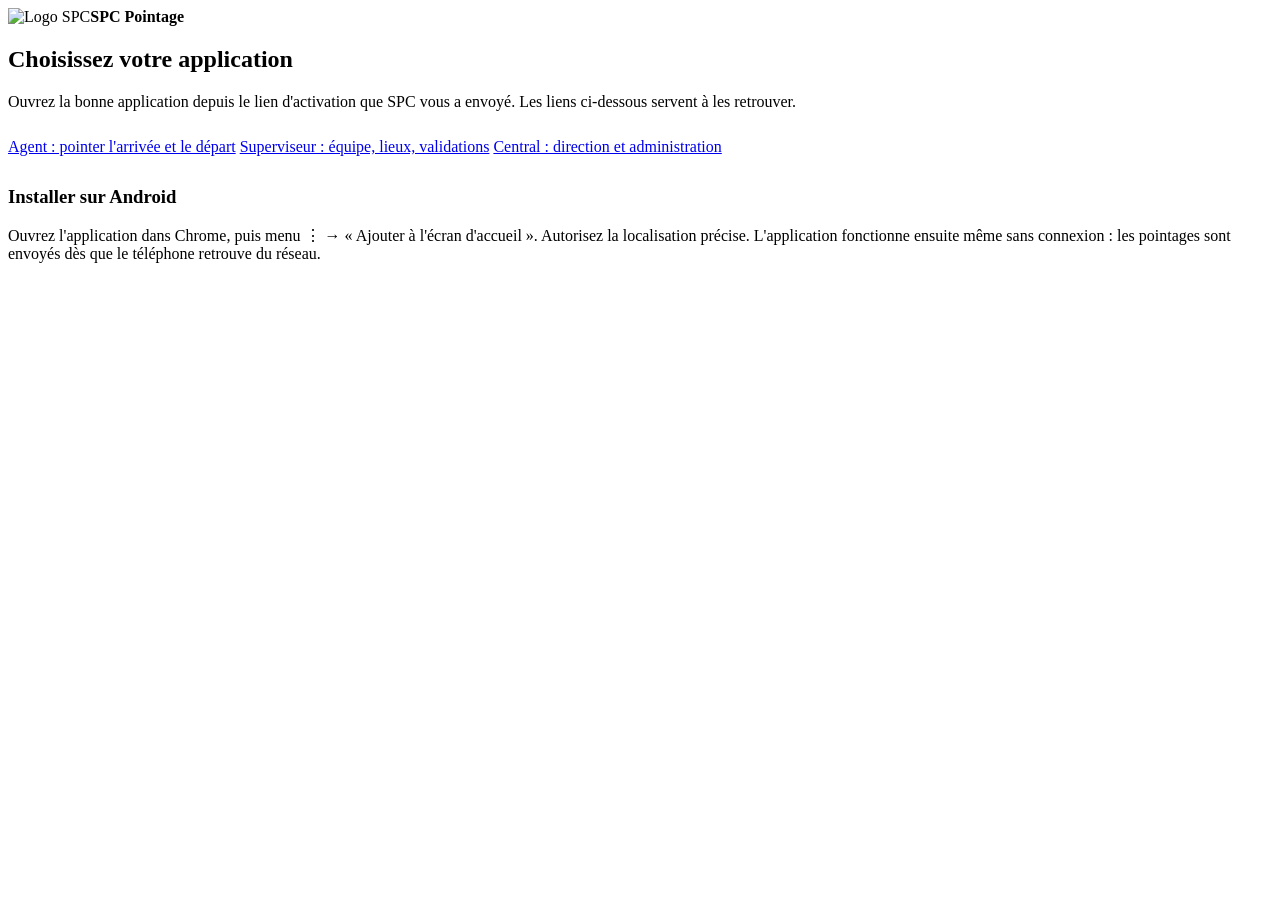
==== index.html @ 76d10866 "Add files via upload" ====
<!doctype html>
<html lang="fr">
<head>
<meta charset="utf-8">
<meta name="viewport" content="width=device-width, initial-scale=1">
<meta name="theme-color" content="#1B4F9E">
<title>SPC Pointage</title>
<link rel="icon" href="shared/icon-192.png">
<link rel="stylesheet" href="shared/ui.css">
</head>
<body>
<header class="top"><img src="shared/logo.png" alt="Logo SPC"><b>SPC Pointage</b></header>
<main>
  <div class="card"><h2>Choisissez votre application</h2>
    <p class="sub">Ouvrez la bonne application depuis le lien d'activation que SPC vous a envoyé. Les liens ci-dessous servent à les retrouver.</p>
    <div class="row" style="flex-direction:column;align-items:stretch">
      <a class="btn primary big" style="text-align:center;line-height:40px" href="agent/">Agent : pointer l'arrivée et le départ</a>
      <a class="btn big" style="text-align:center;line-height:40px" href="supervisor/">Superviseur : équipe, lieux, validations</a>
      <a class="btn big" style="text-align:center;line-height:40px" href="central/">Central : direction et administration</a>
    </div>
  </div>
  <div class="card"><h3>Installer sur Android</h3><p class="sub">Ouvrez l'application dans Chrome, puis menu ⋮ → « Ajouter à l'écran d'accueil ». Autorisez la localisation précise. L'application fonctionne ensuite même sans connexion : les pointages sont envoyés dès que le téléphone retrouve du réseau.</p></div>
</main>
</body>
</html>
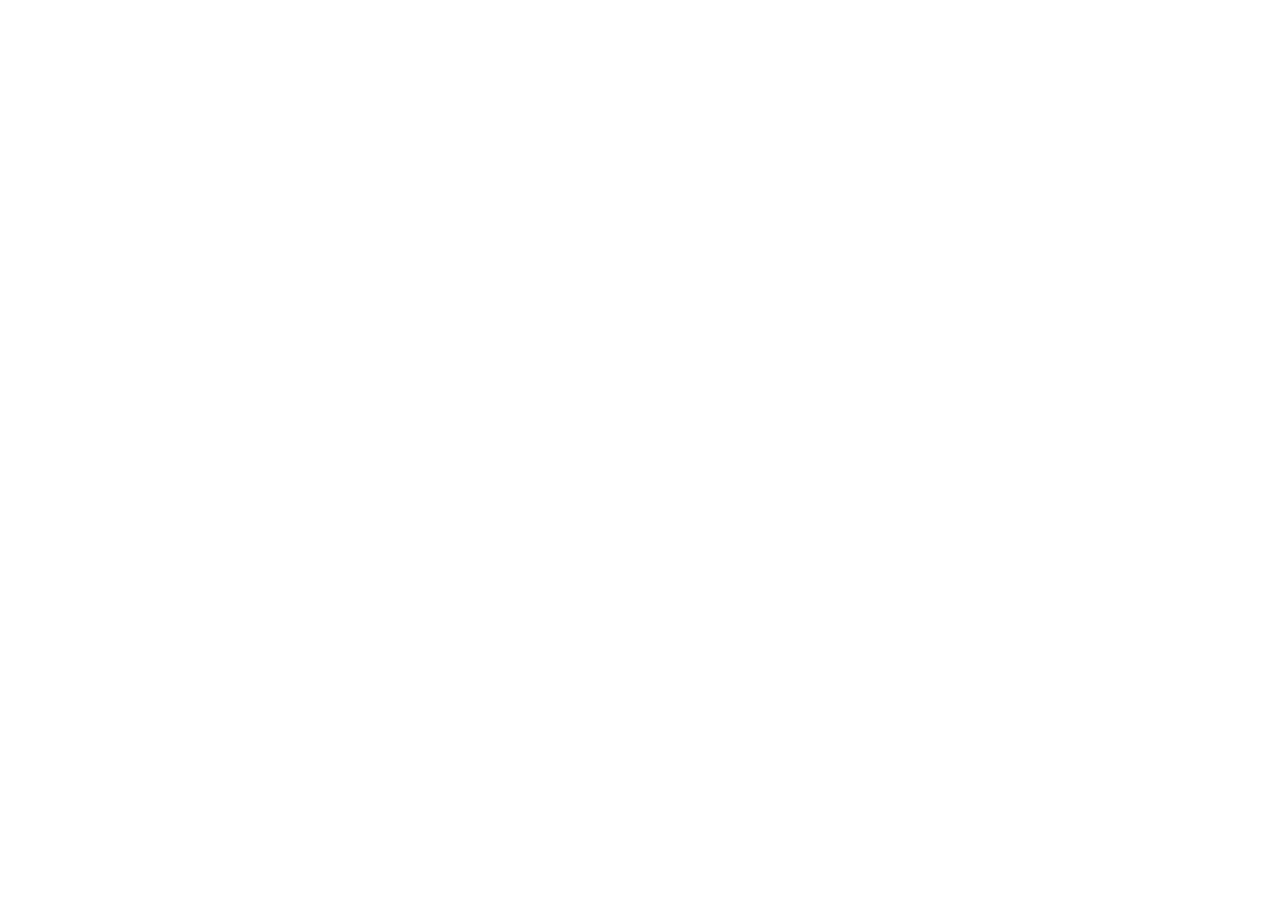
==== commit cd2a652f: "Add files via upload" ====
--- a/index.html
+++ b/index.html
@@ -2,24 +2,18 @@
 <html lang="fr">
 <head>
 <meta charset="utf-8">
-<meta name="viewport" content="width=device-width, initial-scale=1">
+<meta name="viewport" content="width=device-width, initial-scale=1, viewport-fit=cover">
 <meta name="theme-color" content="#1B4F9E">
-<title>SPC Pointage</title>
-<link rel="icon" href="shared/icon-192.png">
-<link rel="stylesheet" href="shared/ui.css">
+<link rel="manifest" href="manifest.webmanifest">
+<link rel="icon" href="../shared/icon-192.png">
+<link rel="apple-touch-icon" href="../shared/icon-192.png">
+<title>SPC Superviseur</title>
+<link rel="stylesheet" href="../shared/ui.css">
 </head>
 <body>
-<header class="top"><img src="shared/logo.png" alt="Logo SPC"><b>SPC Pointage</b></header>
-<main>
-  <div class="card"><h2>Choisissez votre application</h2>
-    <p class="sub">Ouvrez la bonne application depuis le lien d'activation que SPC vous a envoyé. Les liens ci-dessous servent à les retrouver.</p>
-    <div class="row" style="flex-direction:column;align-items:stretch">
-      <a class="btn primary big" style="text-align:center;line-height:40px" href="agent/">Agent : pointer l'arrivée et le départ</a>
-      <a class="btn big" style="text-align:center;line-height:40px" href="supervisor/">Superviseur : équipe, lieux, validations</a>
-      <a class="btn big" style="text-align:center;line-height:40px" href="central/">Central : direction et administration</a>
-    </div>
-  </div>
-  <div class="card"><h3>Installer sur Android</h3><p class="sub">Ouvrez l'application dans Chrome, puis menu ⋮ → « Ajouter à l'écran d'accueil ». Autorisez la localisation précise. L'application fonctionne ensuite même sans connexion : les pointages sont envoyés dès que le téléphone retrouve du réseau.</p></div>
-</main>
+<div id="app"></div>
+<div id="toast" role="status" aria-live="polite"></div>
+<script src="../shared/core.js"></script>
+<script src="app.js"></script>
 </body>
 </html>
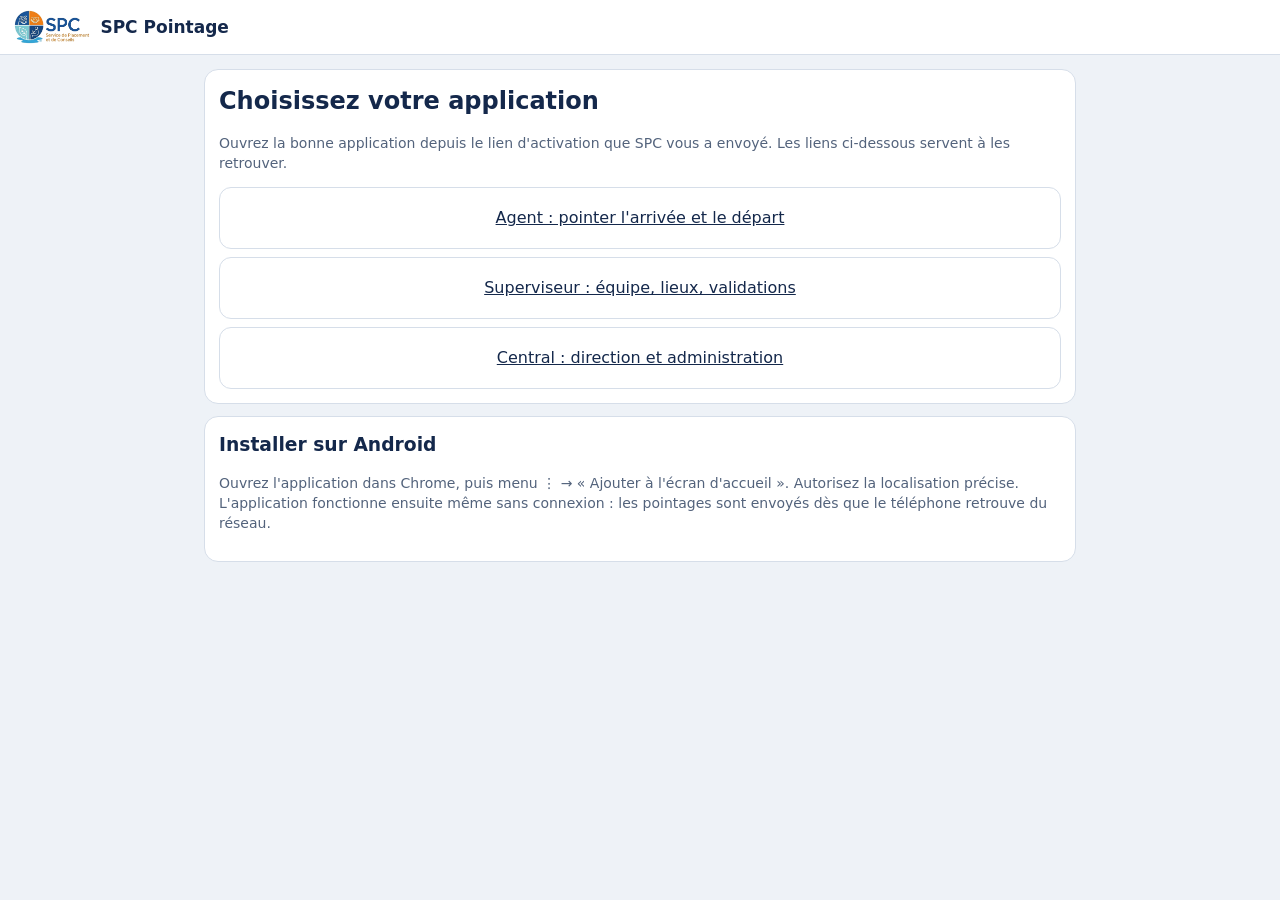
==== commit 58416700: "Ajout des applications" ====
--- a/index.html
+++ b/index.html
@@ -2,18 +2,24 @@
 <html lang="fr">
 <head>
 <meta charset="utf-8">
-<meta name="viewport" content="width=device-width, initial-scale=1, viewport-fit=cover">
+<meta name="viewport" content="width=device-width, initial-scale=1">
 <meta name="theme-color" content="#1B4F9E">
-<link rel="manifest" href="manifest.webmanifest">
-<link rel="icon" href="../shared/icon-192.png">
-<link rel="apple-touch-icon" href="../shared/icon-192.png">
-<title>SPC Superviseur</title>
-<link rel="stylesheet" href="../shared/ui.css">
+<title>SPC Pointage</title>
+<link rel="icon" href="shared/icon-192.png">
+<link rel="stylesheet" href="shared/ui.css">
 </head>
 <body>
-<div id="app"></div>
-<div id="toast" role="status" aria-live="polite"></div>
-<script src="../shared/core.js"></script>
-<script src="app.js"></script>
+<header class="top"><img src="shared/logo.png" alt="Logo SPC"><b>SPC Pointage</b></header>
+<main>
+  <div class="card"><h2>Choisissez votre application</h2>
+    <p class="sub">Ouvrez la bonne application depuis le lien d'activation que SPC vous a envoyé. Les liens ci-dessous servent à les retrouver.</p>
+    <div class="row" style="flex-direction:column;align-items:stretch">
+      <a class="btn primary big" style="text-align:center;line-height:40px" href="agent/">Agent : pointer l'arrivée et le départ</a>
+      <a class="btn big" style="text-align:center;line-height:40px" href="supervisor/">Superviseur : équipe, lieux, validations</a>
+      <a class="btn big" style="text-align:center;line-height:40px" href="central/">Central : direction et administration</a>
+    </div>
+  </div>
+  <div class="card"><h3>Installer sur Android</h3><p class="sub">Ouvrez l'application dans Chrome, puis menu ⋮ → « Ajouter à l'écran d'accueil ». Autorisez la localisation précise. L'application fonctionne ensuite même sans connexion : les pointages sont envoyés dès que le téléphone retrouve du réseau.</p></div>
+</main>
 </body>
 </html>
--- a/shared/ui.css
+++ b/shared/ui.css
@@ -0,0 +1,28 @@
+:root{--blue:#1B4F9E;--orange:#D9701A;--ink:#14284B;--muted:#53637C;--bg:#EEF2F7;--card:#fff;--line:#D6DEE9;--ok:#1E7F55;--warn:#A8650A;--bad:#B3342A;color-scheme:light dark}
+@media (prefers-color-scheme:dark){:root{--blue:#7DA8F0;--orange:#F0954A;--ink:#E6ECF5;--muted:#9BAAC2;--bg:#0E1827;--card:#15233A;--line:#27385A;--ok:#4CC38A;--warn:#E0A24A;--bad:#F0796E}}
+*{box-sizing:border-box}html,body{margin:0;background:var(--bg);color:var(--ink);font:16px/1.45 system-ui,-apple-system,'Segoe UI',Roboto,Arial,sans-serif}
+body{padding:env(safe-area-inset-top) 0 calc(72px + env(safe-area-inset-bottom))}
+header.top{display:flex;align-items:center;gap:10px;padding:10px 14px;background:var(--card);border-bottom:1px solid var(--line);position:sticky;top:0;z-index:5}
+header.top img{height:34px}header.top b{flex:1;font-size:17px}
+main{max-width:900px;margin:0 auto;padding:14px}
+.card{background:var(--card);border:1px solid var(--line);border-radius:14px;padding:14px;margin-bottom:12px}
+.card h2,.card h3{margin:0 0 6px}.sub{color:var(--muted);font-size:14px}
+.chip{display:inline-block;padding:2px 10px;border-radius:99px;font-size:13px;font-weight:600;background:color-mix(in srgb,var(--blue) 14%,transparent);color:var(--blue)}
+.chip.ok{background:color-mix(in srgb,var(--ok) 16%,transparent);color:var(--ok)}.chip.warn{background:color-mix(in srgb,var(--warn) 18%,transparent);color:var(--warn)}.chip.bad{background:color-mix(in srgb,var(--bad) 16%,transparent);color:var(--bad)}
+button,.btn{font:inherit;border:1px solid var(--line);background:var(--card);color:var(--ink);padding:10px 16px;border-radius:12px;min-height:44px;cursor:pointer}
+button.primary{background:var(--blue);border-color:var(--blue);color:#fff;font-weight:700}@media (prefers-color-scheme:dark){button.primary{color:#0E1827}}
+button.big{width:100%;min-height:64px;font-size:19px}button.danger{color:var(--bad)}button:disabled{opacity:.5}
+button:focus-visible,input:focus-visible,select:focus-visible,textarea:focus-visible{outline:3px solid var(--blue);outline-offset:2px}
+label.f{display:flex;flex-direction:column;gap:4px;margin:8px 0;font-size:14px;color:var(--muted)}
+label.f input,label.f select,label.f textarea{font:inherit;color:var(--ink);background:var(--card);border:1px solid var(--line);border-radius:10px;padding:10px;min-height:44px;width:100%}
+.row{display:flex;gap:8px;flex-wrap:wrap;align-items:center}.grow{flex:1}
+table{border-collapse:collapse;width:100%}th,td{padding:8px 6px;border-bottom:1px solid var(--line);text-align:left;font-size:14px;vertical-align:top}th{color:var(--muted);font-weight:600;white-space:nowrap}
+.scroll{overflow-x:auto}.banner{padding:10px 12px;border-radius:12px;margin-bottom:12px;background:color-mix(in srgb,var(--warn) 16%,transparent);color:var(--ink);border:1px solid var(--warn)}
+.banner.bad{background:color-mix(in srgb,var(--bad) 14%,transparent);border-color:var(--bad)}
+nav.tabs{position:fixed;left:0;right:0;bottom:0;display:flex;background:var(--card);border-top:1px solid var(--line);padding-bottom:env(safe-area-inset-bottom);z-index:6}
+nav.tabs button{flex:1;border:0;border-radius:0;background:transparent;min-height:58px;font-size:13px}nav.tabs button[aria-current=page]{color:var(--blue);font-weight:700;border-top:3px solid var(--blue)}
+#toast{position:fixed;left:50%;bottom:calc(84px + env(safe-area-inset-bottom));transform:translateX(-50%);background:var(--ink);color:var(--bg);padding:10px 16px;border-radius:12px;z-index:30;display:none;max-width:90vw}
+#modal{position:fixed;inset:0;background:rgba(8,18,35,.6);display:none;align-items:flex-end;justify-content:center;z-index:20}
+#modal.on{display:flex}#modal .sheet{background:var(--card);width:100%;max-width:520px;border-radius:18px 18px 0 0;padding:18px;max-height:92vh;overflow:auto;padding-bottom:calc(18px + env(safe-area-inset-bottom))}
+.kpi{display:grid;grid-template-columns:repeat(auto-fit,minmax(130px,1fr));gap:10px;margin-bottom:12px}.kpi div{background:var(--card);border:1px solid var(--line);border-radius:12px;padding:10px}.kpi b{display:block;font-size:24px}
+.dist{font-size:28px;font-weight:800}
